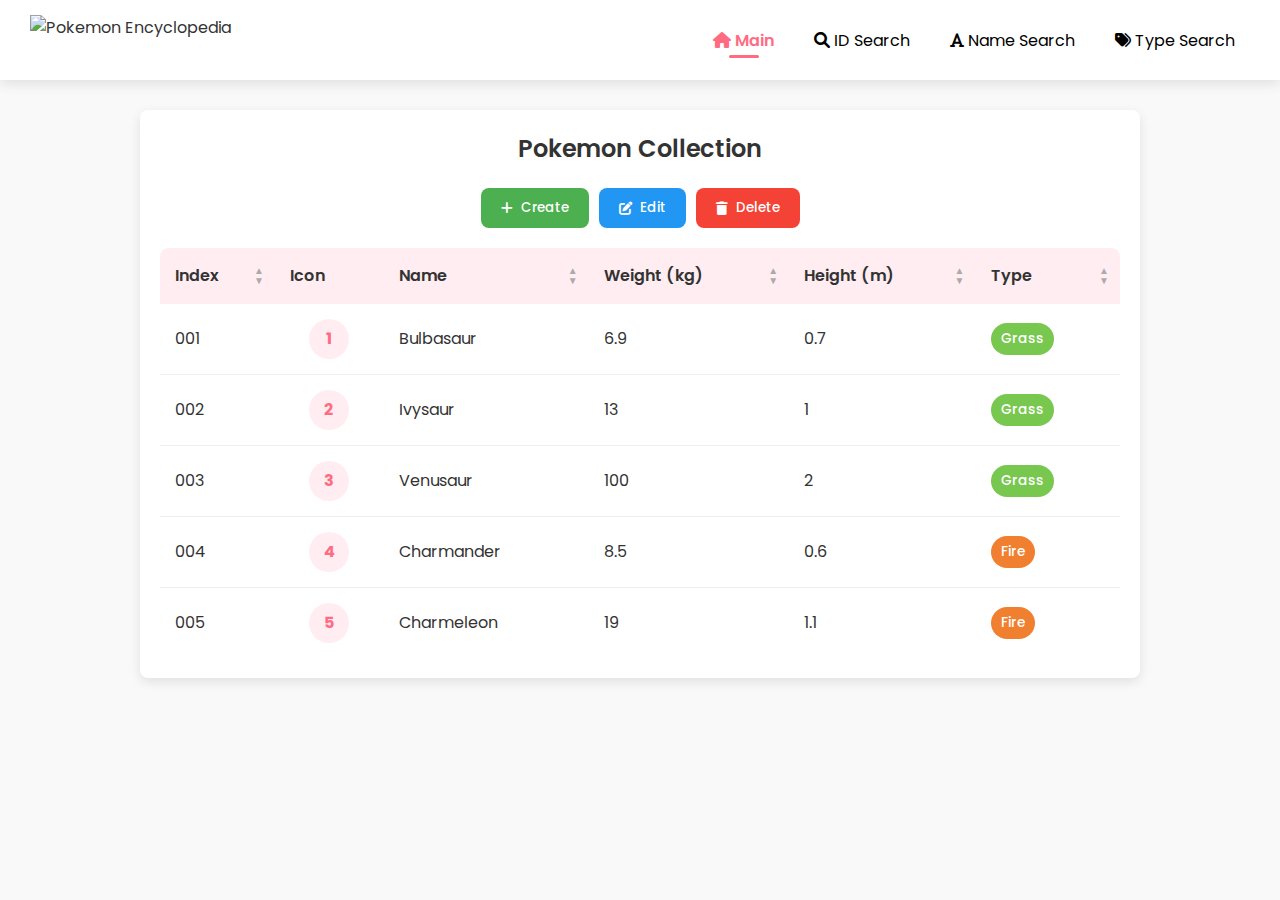
==== data/pokemon_encyclopedia.html @ 70da98a2 "Pokemon" ====
<!DOCTYPE html>
<html lang="en">
<head>
    <meta charset="UTF-8">
    <meta name="viewport" content="width=device-width, initial-scale=1.0">
    <title>Pokemon Encyclopedia</title>
    <script src="https://cdnjs.cloudflare.com/ajax/libs/jquery/3.6.0/jquery.min.js"></script>
    <link href="https://cdnjs.cloudflare.com/ajax/libs/font-awesome/6.0.0/css/all.min.css" rel="stylesheet">
    <link href="https://fonts.googleapis.com/css2?family=Poppins:wght@300;400;500;600;700&display=swap" rel="stylesheet">
    <style>
        :root {
            --primary-color: #ff6b81;
            --primary-light: #ffedf2;
            --primary-dark: #e6546a;
            --success-color: #4CAF50;
            --success-dark: #45a049;
            --danger-color: #f44336;
            --danger-dark: #d32f2f;
            --info-color: #2196F3;
            --info-dark: #1976D2;
            --gray-100: #f9f9f9;
            --gray-200: #f8f8f8;
            --gray-300: #eee;
            --shadow: 0px 4px 12px rgba(0, 0, 0, 0.1);
            --border-radius: 8px;
            --transition-speed: 0.3s;
        }

        * {
            box-sizing: border-box;
            margin: 0;
            padding: 0;
        }

        body {
            font-family: "Poppins", sans-serif;
            background-color: var(--gray-100);
            text-align: center;
            color: #333;
            line-height: 1.6;
        }

        .header {
            display: flex;
            align-items: center;
            justify-content: space-between;
            background-color: #fff;
            padding: 15px 30px;
            box-shadow: var(--shadow);
            position: sticky;
            top: 0;
            z-index: 100;
        }

        .logo {
            height: 50px;
            transition: transform var(--transition-speed);
        }

        .logo:hover {
            transform: scale(1.05);
        }

        .nav {
            display: flex;
            gap: 10px;
        }

        .nav button {
            background: none;
            border: none;
            font-family: "Poppins", sans-serif;
            font-size: 1rem;
            padding: 10px 15px;
            cursor: pointer;
            transition: all var(--transition-speed);
            border-radius: var(--border-radius);
            position: relative;
        }

        .nav button:hover {
            color: var(--primary-color);
            background-color: var(--primary-light);
        }

        .nav .active {
            font-weight: 600;
            color: var(--primary-color);
        }

        .nav .active::after {
            content: '';
            position: absolute;
            bottom: 5px;
            left: 50%;
            transform: translateX(-50%);
            width: 30px;
            height: 3px;
            background-color: var(--primary-color);
            border-radius: 3px;
        }

        .content {
            max-width: 1000px;
            margin: 30px auto;
            padding: 20px;
            background-color: #fff;
            border-radius: var(--border-radius);
            box-shadow: var(--shadow);
        }

        .page-title {
            margin-bottom: 20px;
            color: #333;
            font-weight: 600;
        }

        .action-buttons {
            display: flex;
            justify-content: center;
            margin-bottom: 20px;
            gap: 10px;
        }

        .action-buttons button {
            border: none;
            padding: 10px 20px;
            border-radius: var(--border-radius);
            cursor: pointer;
            transition: all var(--transition-speed);
            font-family: "Poppins", sans-serif;
            font-weight: 500;
            display: flex;
            align-items: center;
            gap: 8px;
        }

        .btn-create {
            background-color: var(--success-color);
            color: white;
        }

        .btn-delete {
            background-color: var(--danger-color);
            color: white;
        }

        .btn-edit {
            background-color: var(--info-color);
            color: white;
        }

        .btn-create:hover {
            background-color: var(--success-dark);
            transform: translateY(-2px);
            box-shadow: 0 4px 8px rgba(0, 0, 0, 0.1);
        }

        .btn-delete:hover {
            background-color: var(--danger-dark);
            transform: translateY(-2px);
            box-shadow: 0 4px 8px rgba(0, 0, 0, 0.1);
        }

        .btn-edit:hover {
            background-color: var(--info-dark);
            transform: translateY(-2px);
            box-shadow: 0 4px 8px rgba(0, 0, 0, 0.1);
        }

        .btn-create:active, .btn-delete:active, .btn-edit:active {
            transform: translateY(0);
            box-shadow: none;
        }

        table {
            border-collapse: separate;
            border-spacing: 0;
            width: 100%;
            background-color: #fff;
            border-radius: var(--border-radius);
            overflow: hidden;
        }

        th {
            background-color: var(--primary-light);
            color: #333;
            cursor: pointer;
            position: relative;
            padding: 15px;
            font-weight: 600;
            text-align: left;
            transition: background-color var(--transition-speed);
        }

        th:hover {
            background-color: #ffe0e9;
        }

        th:first-child {
            border-top-left-radius: var(--border-radius);
        }

        th:last-child {
            border-top-right-radius: var(--border-radius);
        }

        .sort-arrow {
            display: flex;
            flex-direction: column;
            align-items: center;
            font-size: 10px;
            position: absolute;
            right: 10px;
            top: 50%;
            transform: translateY(-50%);
            width: 12px;
            line-height: 10px;
            text-align: center;
        }

        .sort-arrow span {
            display: block;
            height: 10px;
            width: 100%;
            text-align: center;
            color: #aaa;
            transition: color var(--transition-speed), transform 0.2s;
        }

        .sort-arrow span.active {
            color: var(--primary-color);
            transform: scale(1.2);
        }

        td {
            padding: 15px;
            border-bottom: 1px solid var(--gray-300);
            text-align: left;
        }

        tr:last-child td {
            border-bottom: none;
        }

        tbody tr {
            transition: all var(--transition-speed);
        }

        tbody tr:hover {
            background-color: var(--gray-200);
            transform: translateX(5px);
        }

        .pokemon-icon {
            width: 40px;
            height: 40px;
            background-color: var(--primary-light);
            border-radius: 50%;
            display: flex;
            align-items: center;
            justify-content: center;
            margin: 0 auto;
            color: var(--primary-color);
            font-weight: bold;
        }

        .type {
            display: inline-block;
            padding: 5px 10px;
            border-radius: 20px;
            font-size: 0.85rem;
            font-weight: 500;
        }

        .type-grass {
            background-color: #78c850;
            color: white;
        }

        .type-fire {
            background-color: #f08030;
            color: white;
        }

        .type-water {
            background-color: #6890f0;
            color: white;
        }

        .type-electric {
            background-color: #f8d030;
            color: #333;
        }

        .type-psychic {
            background-color: #f85888;
            color: white;
        }

        .type-fighting {
            background-color: #c03028;
            color: white;
        }

        .type-poison {
            background-color: #a040a0;
            color: white;
        }

        .type-ground {
            background-color: #e0c068;
            color: #333;
        }

        .type-flying {
            background-color: #a890f0;
            color: white;
        }

        .type-bug {
            background-color: #a8b820;
            color: white;
        }

        .type-rock {
            background-color: #b8a038;
            color: white;
        }

        .type-ghost {
            background-color: #705898;
            color: white;
        }

        .type-ice {
            background-color: #98d8d8;
            color: #333;
        }

        .type-dragon {
            background-color: #7038f8;
            color: white;
        }

        .type-dark {
            background-color: #705848;
            color: white;
        }

        .type-steel {
            background-color: #b8b8d0;
            color: #333;
        }

        .type-fairy {
            background-color: #ee99ac;
            color: white;
        }

        .type-normal {
            background-color: #a8a878;
            color: white;
        }

        @keyframes fadeIn {
            from { opacity: 0; transform: translateY(-10px); }
            to { opacity: 1; transform: translateY(0); }
        }

        .new-row {
            animation: fadeIn 0.5s ease-out;
        }

        .empty-state {
            padding: 40px;
            text-align: center;
            color: #888;
        }

        .empty-state i {
            font-size: 48px;
            margin-bottom: 20px;
            color: #ddd;
        }

        tr.selected {
            background-color: var(--primary-light);
            transform: translateX(5px);
        }

        @media (max-width: 768px) {
            .header {
                flex-direction: column;
                padding: 15px;
            }

            .nav {
                margin-top: 15px;
                width: 100%;
                justify-content: center;
            }

            .content {
                padding: 15px;
                margin: 15px;
            }

            .action-buttons {
                flex-wrap: wrap;
                justify-content: center;
            }

            .action-buttons button {
                margin: 5px;
            }

            td, th {
                padding: 10px;
            }

            .sort-arrow {
                display: none;
            }
        }

        @media (max-width: 576px) {
            .nav button {
                padding: 8px;
                font-size: 0.9rem;
            }

            table {
                font-size: 0.9rem;
            }
        }
    </style>
</head>
<body>
    <div class="header">
        <img class="logo" src="/api/placeholder/150/50" alt="Pokemon Encyclopedia">
        <div class="nav">
            <button class="active"><i class="fas fa-home"></i> Main</button>
            <button id="id-search"><i class="fas fa-search"></i> ID Search</button>
            <button id="name-search"><i class="fas fa-font"></i> Name Search</button>
            <button id="type-search"><i class="fas fa-tags"></i> Type Search</button>
        </div>
    </div>

    <div class="content">
        <h2 class="page-title">Pokemon Collection</h2>
        <div class="action-buttons">
            <button class="btn-create" id="create"><i class="fas fa-plus"></i> Create</button>
            <button class="btn-edit" id="edit"><i class="fas fa-edit"></i> Edit</button>
            <button class="btn-delete" id="delete"><i class="fas fa-trash"></i> Delete</button>
        </div>
        <table>
            <thead>
                <tr>
                    <th>Index <div class="sort-arrow"><span class="up">▲</span><span class="down">▼</span></div></th>
                    <th>Icon</th>
                    <th>Name <div class="sort-arrow"><span class="up">▲</span><span class="down">▼</span></div></th>
                    <th>Weight (kg) <div class="sort-arrow"><span class="up">▲</span><span class="down">▼</span></div></th>
                    <th>Height (m) <div class="sort-arrow"><span class="up">▲</span><span class="down">▼</span></div></th>
                    <th>Type <div class="sort-arrow"><span class="up">▲</span><span class="down">▼</span></div></th>
                </tr>
            </thead>
            <tbody>
                <!-- Table body will be populated by JavaScript -->
            </tbody>
        </table>
    </div>

    <script>
        var pokemons = [{
            index: '001', name: 'Bulbasaur', height: 0.7, weight: 6.9, attr: 'Grass'
        },
        {
            index: '002', name: 'Ivysaur', height: 1, weight: 13, attr: 'Grass'
        },
        {
            index: '003', name: 'Venusaur', height: 2, weight: 100, attr: 'Grass'
        },
        {
            index: '004', name: 'Charmander', height: 0.6, weight: 8.5, attr: 'Fire'
        },
        {
            index: '005', name: 'Charmeleon', height: 1.1, weight: 19, attr: 'Fire'
        }];
        
        var acquireKeysTable = ["name", "weight", "height", "attr"];
        var acquireLabelsTable = ["Name", "Weight (kg)", "Height (m)", "Type"];

        const availableTypes = [
            'Normal', 'Fire', 'Water', 'Electric', 'Grass', 'Ice', 'Fighting', 'Poison', 
            'Ground', 'Flying', 'Psychic', 'Bug', 'Rock', 'Ghost', 'Dragon', 
            'Dark', 'Steel', 'Fairy'
        ];

        $(document).ready(function () {
            refreshTable();

            let sortState = {};
            const columnKeys = ["index", "icon", "name", "weight", "height", "attr"];
            let anyColumnSorted = false;

            $("th").click(function () {
                let column = $(this).index();
                let columnKey = columnKeys[column];
                
                if (columnKey === "icon") return;
                
                let isNumeric = columnKey === "weight" || columnKey === "height";
                
                Object.keys(sortState).forEach(key => {
                    if (key !== columnKey) {
                        sortState[key] = null;
                    }
                });

                $(".sort-arrow span").removeClass("active");
                
                if (!sortState[columnKey]) {
                    sortState[columnKey] = "asc";
                    $(this).find(".up").addClass("active");
                    anyColumnSorted = true;
                } else if (sortState[columnKey] === "asc") {
                    sortState[columnKey] = "desc";
                    $(this).find(".down").addClass("active");
                    anyColumnSorted = true;
                } else {
                    sortState[columnKey] = null;
                    anyColumnSorted = false;
                }
                
                $("tbody").css({
                    "opacity": "0.5",
                    "transform": "translateY(-10px)",
                    "transition": "opacity 0.3s, transform 0.3s"
                });
                
                if (anyColumnSorted) {
                    sortByColumn(column, columnKey, isNumeric);
                } else {
                    sortDefaultByIndex();
                }
                
                setTimeout(function() {
                    $("tbody").css({
                        "opacity": "1",
                        "transform": "translateY(0)"
                    });
                }, 100);
            });

            $('#create').click(function () {
                let nextIndex = String(pokemons.length + 1).padStart(3, "0");
                
                let newPokemon = {
                    index: nextIndex
                };
                
                for (let i = 0; i < 4; i++) {
                    let key = acquireKeysTable[i];
                    let value;
                    
                    if (key === "attr") {
                        value = promptForType();
                        if (!value) {
                            alert("Type is required");
                            return;
                        }
                    } else {
                        value = prompt(acquireLabelsTable[i]);
                        
                        if (key === "name" && !value) {
                            alert("Name is required");
                            return;
                        } 
                        else if ((key === "weight" || key === "height") && (!value || isNaN(value) || parseFloat(value) <= 0)) {
                            alert("Please enter a valid " + acquireLabelsTable[i].toLowerCase());
                            return;
                        }
                    }
                    
                    if (key === "weight" || key === "height") {
                        newPokemon[key] = parseFloat(value);
                    } else {
                        newPokemon[key] = value;
                    }
                }

                pokemons.push(newPokemon);
                refreshTable();
                
                const $newRow = $(`tbody tr:last-child`);
                highlightRow($newRow);
            });

            $('#edit').click(function() {
                const selectedIndex = prompt("Enter the index of the Pokemon you want to edit:");
                if (!selectedIndex) return;
                
                const pokemonToEdit = pokemons.find(p => p.index === selectedIndex);
                if (!pokemonToEdit) {
                    alert("Pokemon with index " + selectedIndex + " not found");
                    return;
                }
                
                for (let i = 0; i < 4; i++) {
                    let key = acquireKeysTable[i];
                    let currentValue = pokemonToEdit[key];
                    let value;
                    
                    if (key === "attr") {
                        value = promptForType(currentValue);
                        if (value === null) continue; // Skip if canceled
                        if (!value) {
                            alert("Type is required");
                            return;
                        }
                    } else {
                        value = prompt(acquireLabelsTable[i], currentValue);
                        if (value === null) continue; // Skip if canceled
                        
                        if (key === "name" && !value) {
                            alert("Name is required");
                            return;
                        } 
                        else if ((key === "weight" || key === "height") && (!value || isNaN(value) || parseFloat(value) <= 0)) {
                            alert("Please enter a valid " + acquireLabelsTable[i].toLowerCase());
                            return;
                        }
                    }
                    
                    if (key === "weight" || key === "height") {
                        pokemonToEdit[key] = parseFloat(value);
                    } else {
                        pokemonToEdit[key] = value;
                    }
                }
                
                refreshTable();
                
                $(`tbody tr`).each(function() {
                    if ($(this).children("td").eq(0).text() === selectedIndex) {
                        highlightRow($(this), "#e6f7ff");
                    }
                });
            });

            $('#delete').click(function() {
                const selectedIndex = prompt("Enter the index of the Pokemon you want to delete:");
                if (!selectedIndex) return;
                
                const pokemonIndex = pokemons.findIndex(p => p.index === selectedIndex);
                if (pokemonIndex === -1) {
                    alert("Pokemon with index " + selectedIndex + " not found");
                    return;
                }
                
                if (confirm(`Are you sure you want to delete ${pokemons[pokemonIndex].name}?`)) {
                    let $rowToDelete = null;
                    $(`tbody tr`).each(function() {
                        if ($(this).children("td").eq(0).text() === selectedIndex) {
                            $rowToDelete = $(this);
                        }
                    });
                    
                    if ($rowToDelete) {
                        $rowToDelete.css({
                            "background-color": "#ffebeb",
                            "transition": "all 0.5s"
                        });
                        
                        setTimeout(function() {
                            $rowToDelete.css({
                                "opacity": "0",
                                "transform": "translateX(30px)"
                            });
                            
                            setTimeout(function() {
                                pokemons.splice(pokemonIndex, 1);
                                refreshTable();
                            }, 500);
                        }, 300);
                    } else {
                        pokemons.splice(pokemonIndex, 1);
                        refreshTable();
                    }
                }
            });

            $(document).on('click', 'tbody tr', function() {
                $(this).toggleClass('selected');
                $(this).siblings().removeClass('selected');
            });

            $('.nav button').click(function() {
                $('.nav button').removeClass('active');
                $(this).addClass('active');
            });
            
            $('#id-search').click(function() {
                $('.nav button').removeClass('active');
                $(this).addClass('active');
                
                const searchId = prompt("Enter Pokémon ID (e.g., 001):");
                if (!searchId) return;
                
                refreshTable();
                
                const filteredPokemon = pokemons.filter(p => 
                    p.index.toLowerCase().includes(searchId.toLowerCase())
                );
                
                displaySearchResults(filteredPokemon, `ID Search: "${searchId}"`);
            });
            
            $('#name-search').click(function() {
                $('.nav button').removeClass('active');
                $(this).addClass('active');
                
                const searchName = prompt("Enter Pokémon name:");
                if (!searchName) return;
                
                refreshTable();
                
                const filteredPokemon = pokemons.filter(p => 
                    p.name.toLowerCase().includes(searchName.toLowerCase())
                );
                
                displaySearchResults(filteredPokemon, `Name Search: "${searchName}"`);
            });
            
            $('#type-search').click(function() {
                $('.nav button').removeClass('active');
                $(this).addClass('active');
                
                const searchType = promptForType();
                if (!searchType) return;
                
                refreshTable();
                
                const filteredPokemon = pokemons.filter(p => 
                    p.attr.toLowerCase() === searchType.toLowerCase()
                );
                
                displaySearchResults(filteredPokemon, `Type Search: "${searchType}"`);
            });
            
            $('.nav button:first-child').click(function() {
                $('.page-title').text('Pokemon Collection');
                
                $('#clear-search').remove();
                
                refreshTable();
            });
        });

        function promptForType(currentType = "") {
            let typeList = "";
            
            availableTypes.forEach((type, index) => {
                typeList += `${index + 1}. ${type}\n`;
            });
            
            const promptText = `Select a Pokemon type (1-${availableTypes.length}):\n${typeList}`;
            const selection = prompt(promptText, currentType ? (availableTypes.indexOf(currentType) + 1).toString() : "");
            
            if (selection === null) return null;
            
            const typeIndex = parseInt(selection) - 1;
            if (isNaN(typeIndex) || typeIndex < 0 || typeIndex >= availableTypes.length) {
                const enteredType = selection.trim();
                const exactTypeMatch = availableTypes.find(type => 
                    type.toLowerCase() === enteredType.toLowerCase()
                );
                
                if (exactTypeMatch) {
                    return exactTypeMatch;
                }
                
                alert("Please select a valid type number or name");
                return promptForType(currentType);
            }
            
            return availableTypes[typeIndex];
        }

        function refreshTable() {
            $("tbody").empty();
            
            if (pokemons.length === 0) {
                $("tbody").html(`
                    <tr>
                        <td colspan="6">
                            <div class="empty-state">
                                <i class="fas fa-search"></i>
                                <p>No Pokemon found</p>
                                <p>Click the Create button to add a new Pokemon</p>
                            </div>
                        </td>
                    </tr>
                `);
                return;
            }
            
            for (let pokemon of pokemons) {
                addPokemon(pokemon);
            }
        }

        function addPokemon(pokemon) {
            const typeClass = `type-${pokemon.attr.toLowerCase()}`;
            let $row = $(`<tr>
                <td>${pokemon.index}</td>
                <td>
                    <div class="pokemon-icon">${pokemon.index[2]}</div>
                </td>
                <td>${pokemon.name}</td>
                <td>${pokemon.weight}</td>
                <td>${pokemon.height}</td>
                <td><span class="type ${typeClass}">${pokemon.attr}</span></td>
                </tr>`);
                
            $("tbody").append($row);
            return $row;
        }

        function highlightRow($row, color = "#e6ffe6") {
            $row.addClass('new-row');
            $row.css({
                "background-color": color,
                "transition": "background-color 1s"
            });
            
            setTimeout(function() {
                $row.css("background-color", "");
            }, 1500);
        }

        function sortByColumn(column, columnKey, isNumeric) {
            let rows = $("tbody tr").get();
            
            rows.sort(function (a, b) {
                let A = $(a).children("td").eq(column).text();
                let B = $(b).children("td").eq(column).text();
                
                if (isNumeric) {
                    return sortState[columnKey] === "asc" ? 
                        parseFloat(A) - parseFloat(B) : 
                        parseFloat(B) - parseFloat(A);
                } else {
                    return sortState[columnKey] === "asc" ? 
                        A.localeCompare(B) : 
                        B.localeCompare(A);
                }
            });
            
            $("tbody").empty().append(rows);
        }

        function sortDefaultByIndex() {
            let rows = $("tbody tr").get();
            
            rows.sort(function (a, b) {
                let A = $(a).children("td").eq(0).text();
                let B = $(b).children("td").eq(0).text();
                return A.localeCompare(B);
            });
            
            $("tbody").empty().append(rows);
        }
        
        function displaySearchResults(results, searchTitle) {
            $('.page-title').text(searchTitle);
            
            if (!$('#clear-search').length) {
                $('.action-buttons').prepend(`
                    <button class="btn-delete" id="clear-search" style="background-color: #888;">
                        <i class="fas fa-times"></i> Clear Search
                    </button>
                `);
                
                $('#clear-search').click(function() {
                    $('.page-title').text('Pokemon Collection');
                    
                    $(this).remove();
                    
                    refreshTable();
                    
                    $('.nav button').removeClass('active');
                    $('.nav button:first-child').addClass('active');
                });
            }
            
            if (results.length === 0) {
                $("tbody").html(`
                    <tr>
                        <td colspan="6">
                            <div class="empty-state">
                                <i class="fas fa-search"></i>
                                <p>No results found</p>
                                <p>Try a different search term</p>
                            </div>
                        </td>
                    </tr>
                `);
            } else {
                $("tbody").empty();
                
                results.forEach(pokemon => {
                    const $row = addPokemon(pokemon);
                    highlightRow($row, "#e6f7ff");
                });
            }
        }
    </script>
</body>
</html>
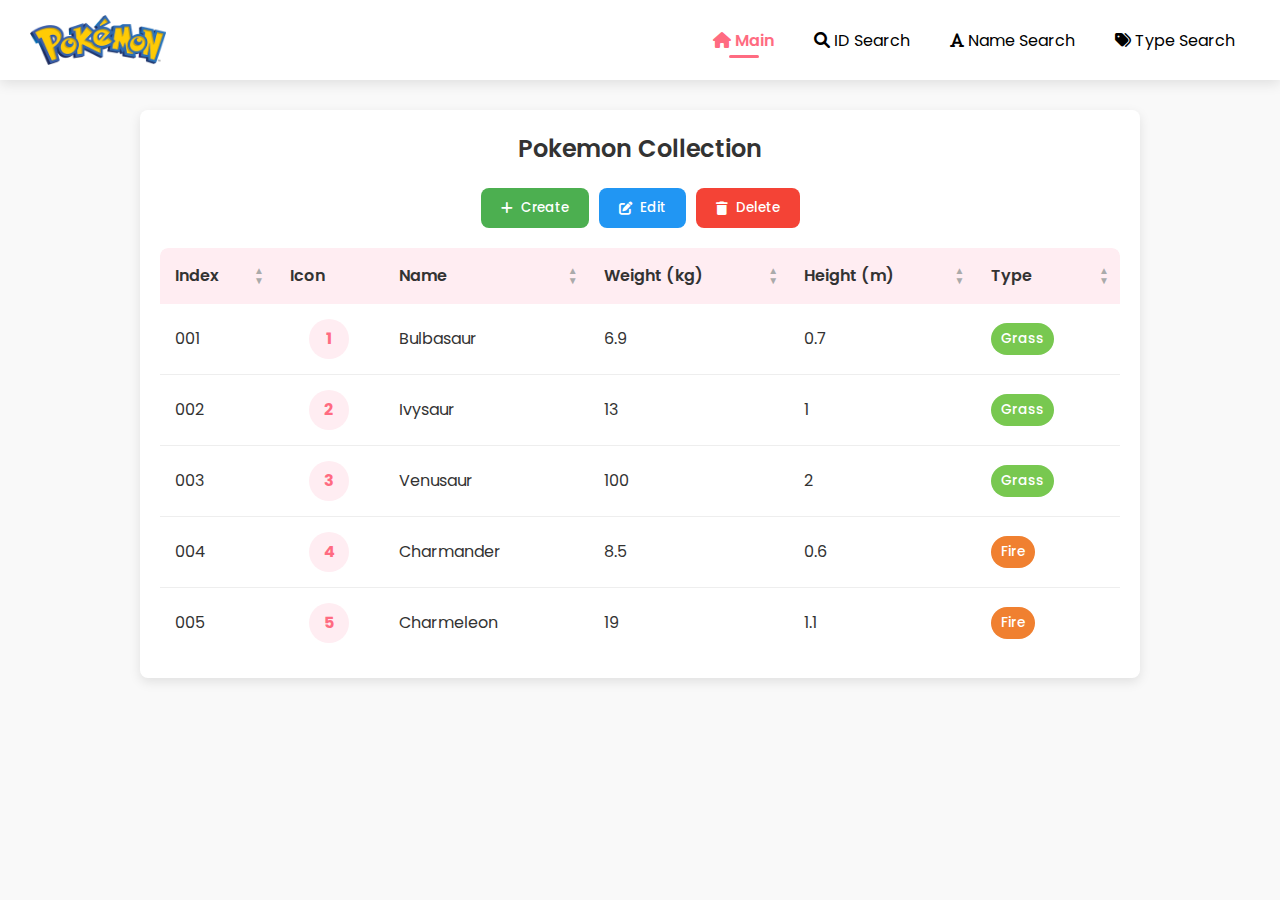
==== commit 39a618e8: "Update pokemon_encyclopedia.html" ====
--- a/data/pokemon_encyclopedia.html
+++ b/data/pokemon_encyclopedia.html
@@ -438,7 +438,7 @@
 </head>
 <body>
     <div class="header">
-        <img class="logo" src="/api/placeholder/150/50" alt="Pokemon Encyclopedia">
+        <img class="logo" src="logo.png" alt="Pokemon Encyclopedia">
         <div class="nav">
             <button class="active"><i class="fas fa-home"></i> Main</button>
             <button id="id-search"><i class="fas fa-search"></i> ID Search</button>
@@ -918,4 +918,4 @@
         }
     </script>
 </body>
-</html>+</html>
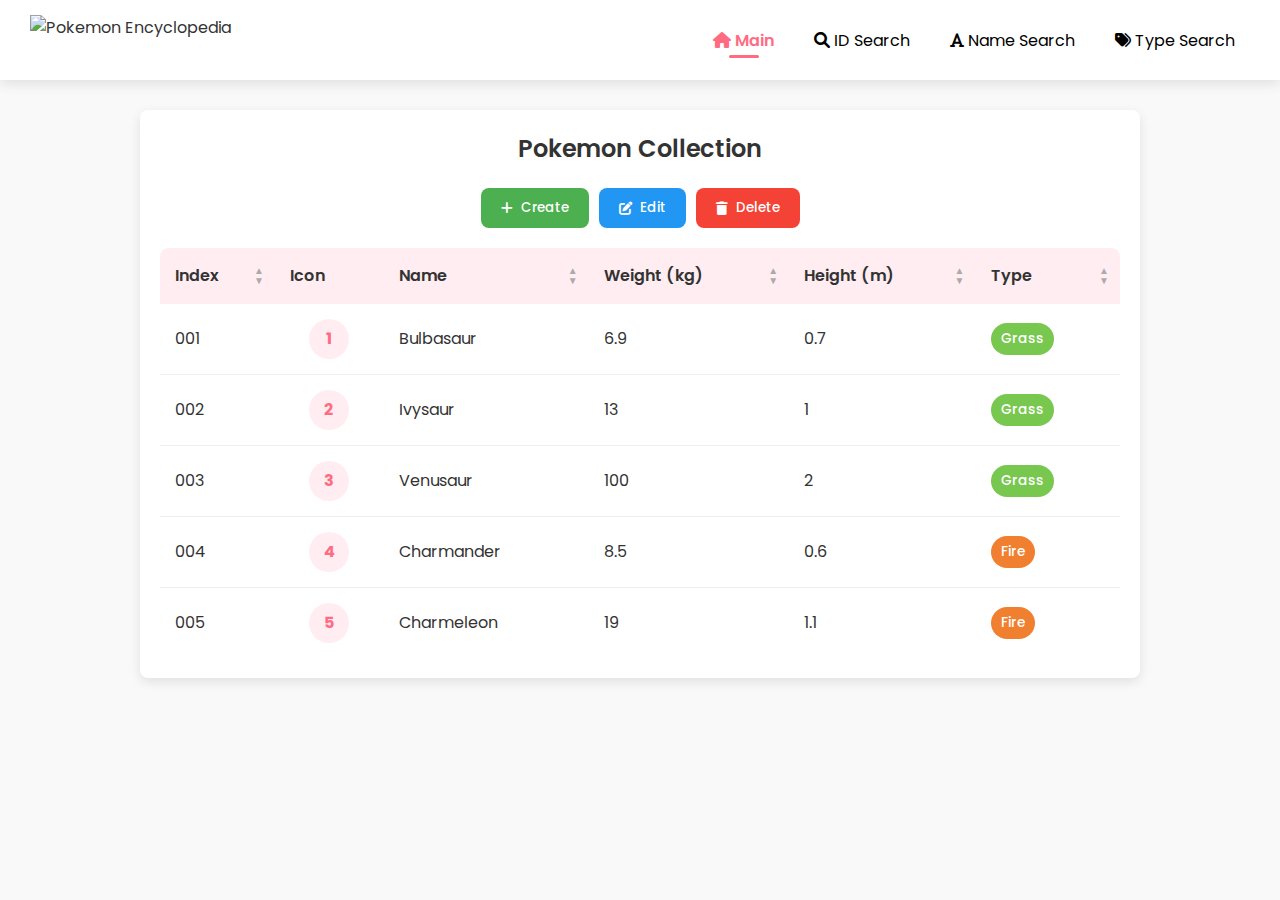
==== commit 2784ab06: "Update pokemon_encyclopedia.html" ====
--- a/data/pokemon_encyclopedia.html
+++ b/data/pokemon_encyclopedia.html
@@ -438,7 +438,7 @@
 </head>
 <body>
     <div class="header">
-        <img class="logo" src="logo.png" alt="Pokemon Encyclopedia">
+        <img class="logo" src="https://zelxatw.github.io/data/pokemon_logo.png" alt="Pokemon Encyclopedia">
         <div class="nav">
             <button class="active"><i class="fas fa-home"></i> Main</button>
             <button id="id-search"><i class="fas fa-search"></i> ID Search</button>
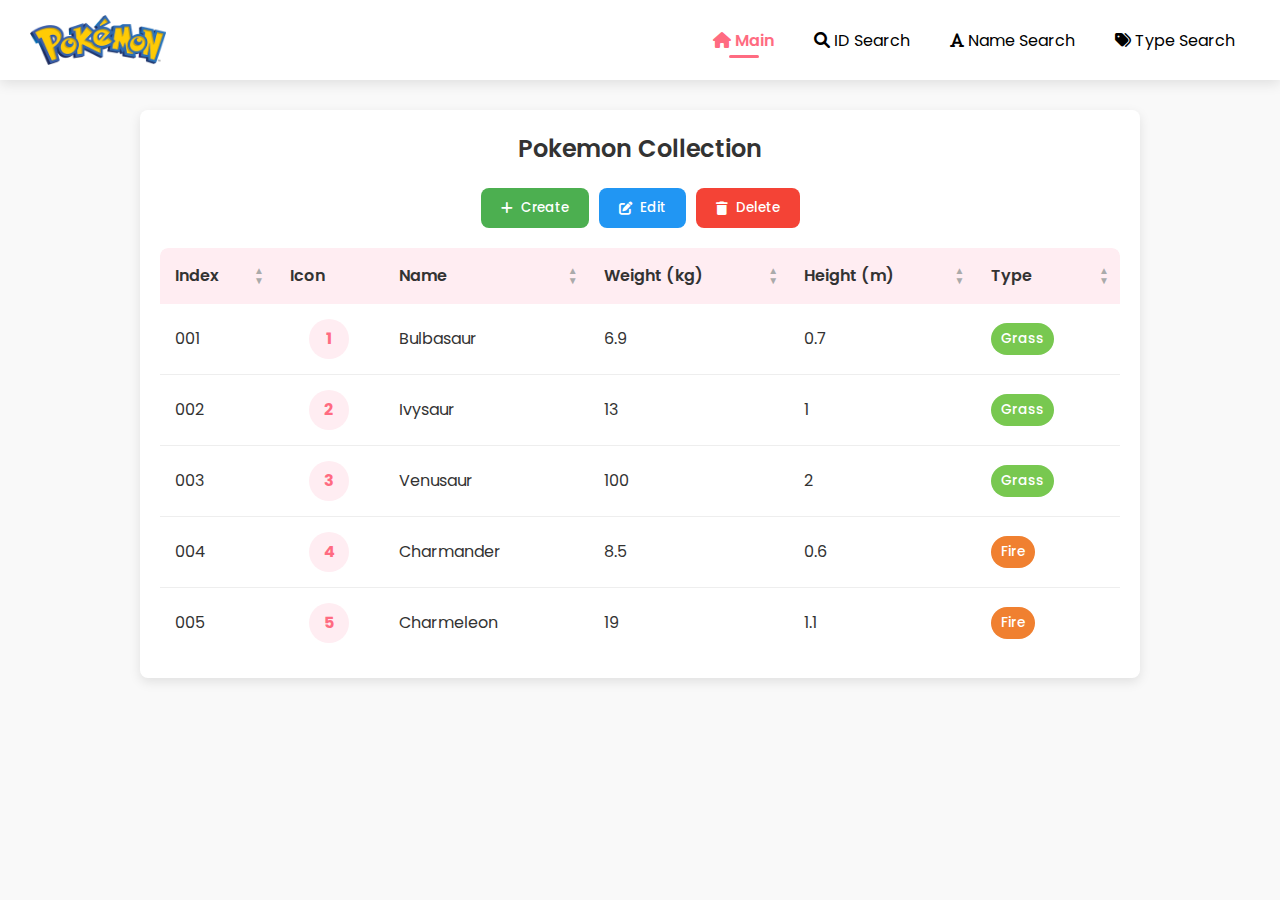
==== commit 0028cde9: "Update pokemon_encyclopedia.html" ====
--- a/data/pokemon_encyclopedia.html
+++ b/data/pokemon_encyclopedia.html
@@ -560,7 +560,7 @@
                     index: nextIndex
                 };
                 
-                for (let i = 0; i < 4; i++) {
+                for (let i = 0; i < acquireKeysTable.length; i++) {
                     let key = acquireKeysTable[i];
                     let value;
                     
@@ -593,7 +593,7 @@
                 pokemons.push(newPokemon);
                 refreshTable();
                 
-                const $newRow = $(`tbody tr:last-child`);
+                const $newRow = $("tbody tr:last-child");
                 highlightRow($newRow);
             });
 
@@ -607,7 +607,7 @@
                     return;
                 }
                 
-                for (let i = 0; i < 4; i++) {
+                for (let i = 0; i < acquireKeysTable.length; i++) {
                     let key = acquireKeysTable[i];
                     let currentValue = pokemonToEdit[key];
                     let value;
@@ -642,7 +642,7 @@
                 
                 refreshTable();
                 
-                $(`tbody tr`).each(function() {
+                $("tbody tr").each(function() {
                     if ($(this).children("td").eq(0).text() === selectedIndex) {
                         highlightRow($(this), "#e6f7ff");
                     }
@@ -661,7 +661,7 @@
                 
                 if (confirm(`Are you sure you want to delete ${pokemons[pokemonIndex].name}?`)) {
                     let $rowToDelete = null;
-                    $(`tbody tr`).each(function() {
+                    $("tbody tr").each(function() {
                         if ($(this).children("td").eq(0).text() === selectedIndex) {
                             $rowToDelete = $(this);
                         }
